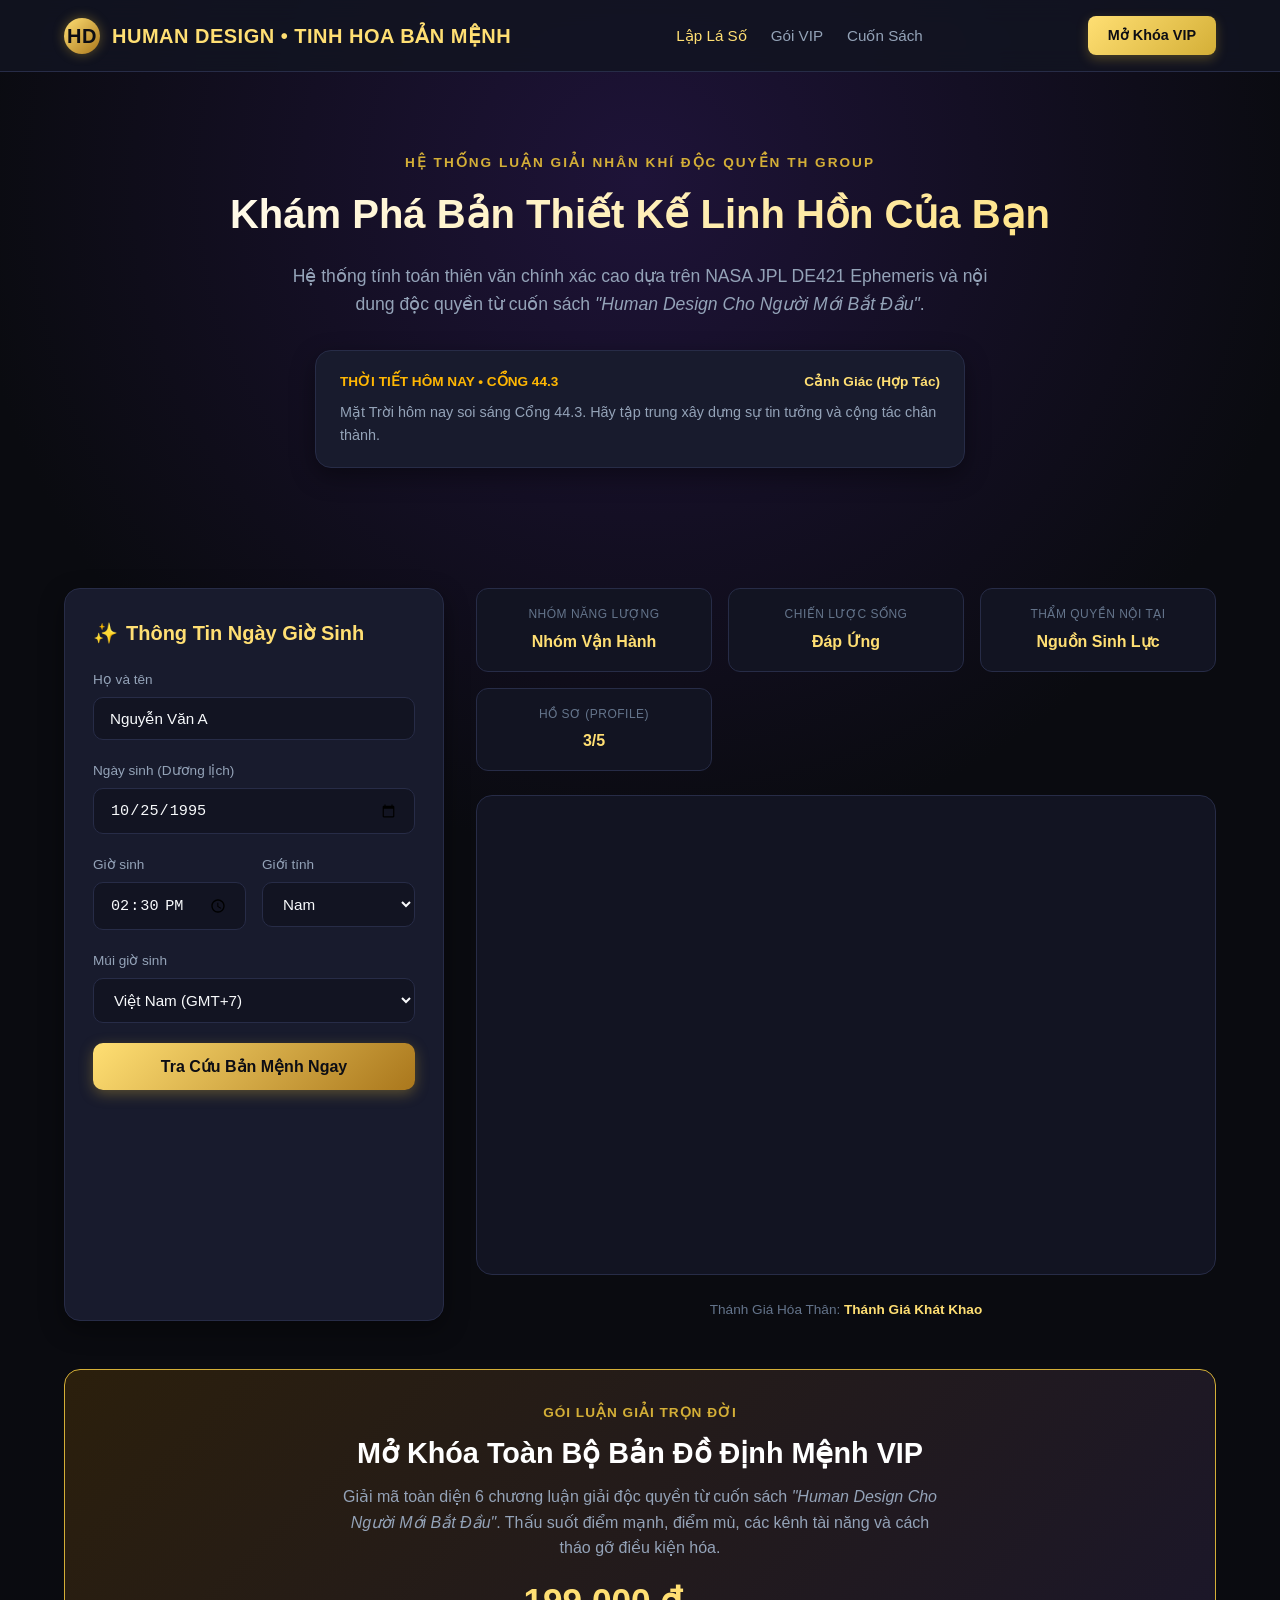
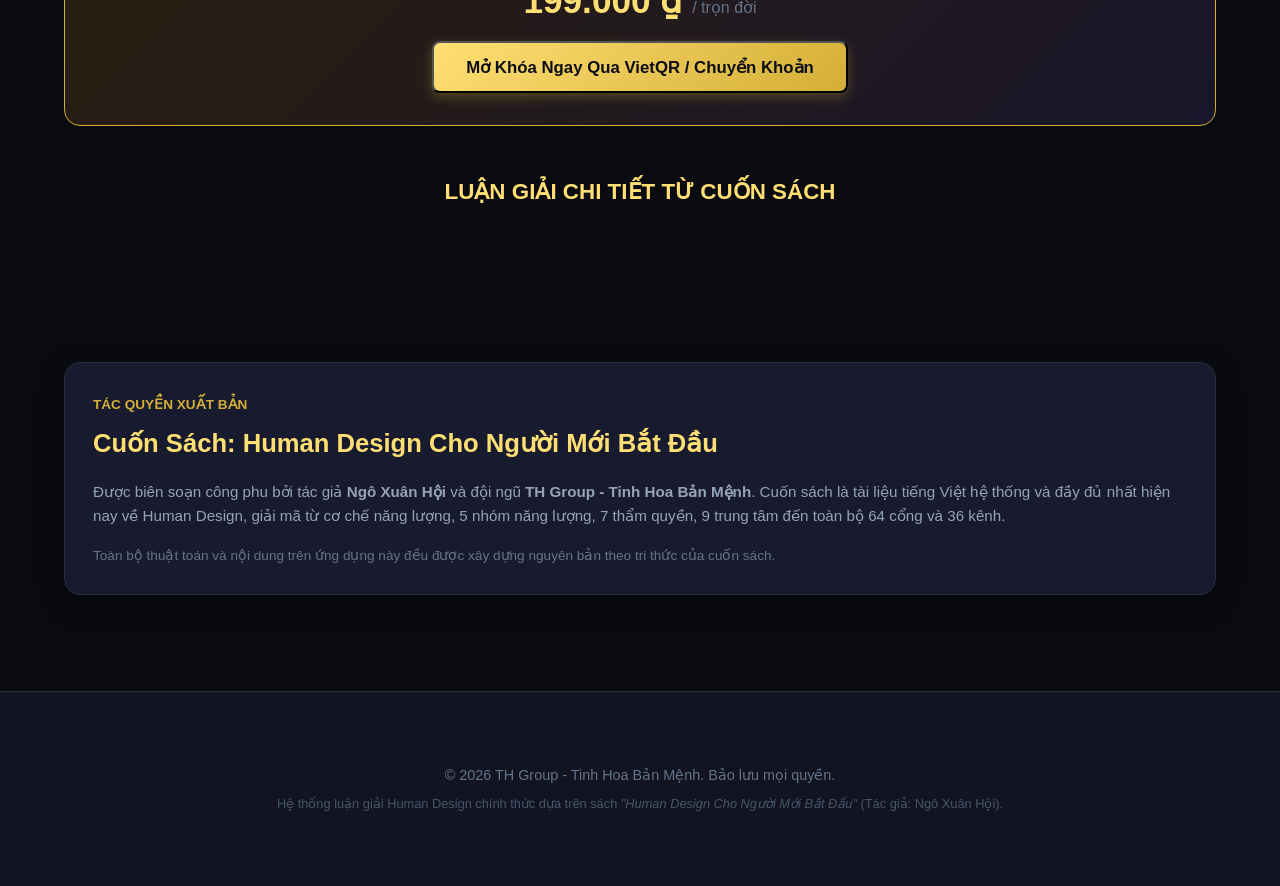
==== web/index.html @ c8da520a "feat: release Human Design Web and Flutter Mobile app" ====
<!DOCTYPE html>
<html lang="vi">
<head>
  <meta charset="UTF-8">
  <meta name="viewport" content="width=device-width, initial-scale=1.0">
  <title>Human Design - Tinh Hoa Bản Mệnh | Tra Cứu Lá Số Nhân Khí & Vận Mệnh</title>
  <meta name="description" content="Nền tảng tra cứu và luận giải Human Design chuyên sâu theo sách 'Human Design Cho Người Mới Bắt Đầu' - TH Group. Tính toán thiên văn NASA JPL DE421 chính xác tuyệt đối.">
  <link rel="stylesheet" href="styles.css">
  <link rel="preconnect" href="https://fonts.googleapis.com">
  <link rel="preconnect" href="https://fonts.gstatic.com" crossorigin>
  <link href="https://fonts.googleapis.com/css2?family=Cinzel:wght@600;700;900&family=Montserrat:wght@400;500;600;700&display=swap" rel="stylesheet">
</head>
<body>
  <div class="cosmic-bg"></div>

  <!-- Header -->
  <header>
    <div class="nav-container">
      <a href="#" class="logo">
        <div class="logo-badge">HD</div>
        <span>HUMAN DESIGN • TINH HOA BẢN MỆNH</span>
      </a>
      <ul class="nav-links">
        <li><a href="#chart-section" class="active">Lập Lá Số</a></li>
        <li><a href="#vip-section">Gói VIP</a></li>
        <li><a href="#book-section">Cuốn Sách</a></li>
      </ul>
      <a href="#vip-section" class="nav-btn" onclick="openPaymentModal()">Mở Khóa VIP</a>
    </div>
  </header>

  <!-- Hero Section -->
  <section class="hero">
    <div class="container">
      <div class="hero-subtitle">HỆ THỐNG LUẬN GIẢI NHÂN KHÍ ĐỘC QUYỀN TH GROUP</div>
      <h1 class="hero-title">Khám Phá Bản Thiết Kế Linh Hồn Của Bạn</h1>
      <p class="hero-desc">
        Hệ thống tính toán thiên văn chính xác cao dựa trên NASA JPL DE421 Ephemeris và nội dung độc quyền từ cuốn sách <em>"Human Design Cho Người Mới Bắt Đầu"</em>.
      </p>

      <!-- Daily Transit Widget -->
      <div class="card" style="max-width: 650px; margin: 0 auto; text-align: left; padding: 1.25rem 1.5rem;" id="daily-transit-box">
        <!-- Rendered by app.js -->
      </div>
    </div>
  </section>

  <!-- Main Chart Section -->
  <section id="chart-section" class="container">
    <div class="main-grid">
      <!-- Cột Trái: Form nhập thông tin -->
      <div class="card">
        <h3 class="card-title">
          <span>✨</span> Thông Tin Ngày Giờ Sinh
        </h3>
        <form id="chart-form">
          <div class="form-group">
            <label class="form-label" for="name-input">Họ và tên</label>
            <input type="text" id="name-input" class="form-input" placeholder="Nguyễn Văn A" value="Nguyễn Văn A" required>
          </div>

          <div class="form-group">
            <label class="form-label" for="date-input">Ngày sinh (Dương lịch)</label>
            <input type="date" id="date-input" class="form-input" value="1995-10-25" required>
          </div>

          <div class="form-row">
            <div class="form-group">
              <label class="form-label" for="time-input">Giờ sinh</label>
              <input type="time" id="time-input" class="form-input" value="14:30" required>
            </div>
            <div class="form-group">
              <label class="form-label" for="gender-input">Giới tính</label>
              <select id="gender-input" class="form-select">
                <option value="Nam">Nam</option>
                <option value="Nữ">Nữ</option>
                <option value="Khác">Khác</option>
              </select>
            </div>
          </div>

          <div class="form-group">
            <label class="form-label" for="tz-input">Múi giờ sinh</label>
            <select id="tz-input" class="form-select">
              <option value="Asia/Ho_Chi_Minh" selected>Việt Nam (GMT+7)</option>
              <option value="Asia/Bangkok">Thái Lan / Đông Nam Á (GMT+7)</option>
              <option value="Asia/Tokyo">Nhật Bản (GMT+9)</option>
              <option value="Europe/London">Vương Quốc Anh (GMT+0)</option>
              <option value="America/New_York">Hoa Kỳ (New York - GMT-5)</option>
              <option value="America/Los_Angeles">Hoa Kỳ (California - GMT-8)</option>
            </select>
          </div>

          <button type="submit" id="submit-btn" class="btn-primary">
            <span>Tra Cứu Bản Mệnh Ngay</span>
          </button>
        </form>
      </div>

      <!-- Cột Phải: Biểu đồ Bodygraph & Tổng quan -->
      <div class="chart-display">
        <!-- Badges tổng quan -->
        <div class="overview-badges">
          <div class="badge-box">
            <div class="badge-label">Nhóm Năng Lượng</div>
            <div class="badge-value" id="res-type">Nhóm Vận Hành</div>
          </div>
          <div class="badge-box">
            <div class="badge-label">Chiến Lược Sống</div>
            <div class="badge-value" id="res-strategy">Đáp Ứng</div>
          </div>
          <div class="badge-box">
            <div class="badge-label">Thẩm Quyền Nội Tại</div>
            <div class="badge-value" id="res-authority">Nguồn Sinh Lực</div>
          </div>
          <div class="badge-box">
            <div class="badge-label">Hồ Sơ (Profile)</div>
            <div class="badge-value" id="res-profile">3/5</div>
          </div>
        </div>

        <!-- Canvas Bodygraph SVG -->
        <div class="bodygraph-wrapper" id="bodygraph-canvas">
          <!-- Rendered via SVG in app.js -->
        </div>

        <div style="text-align: center; font-size: 0.85rem; color: var(--text-muted);">
          Thánh Giá Hóa Thân: <strong style="color: var(--gold-light);" id="res-cross">Thánh Giá Khát Khao</strong>
        </div>
      </div>
    </div>

    <!-- VIP Banner -->
    <div class="vip-banner" id="vip-section">
      <div style="font-size: 0.85rem; color: var(--gold); font-weight: 700; letter-spacing: 1px;">GÓI LUẬN GIẢI TRỌN ĐỜI</div>
      <h2 style="font-size: 1.8rem; color: #fff; margin-top: 0.4rem;">Mở Khóa Toàn Bộ Bản Đồ Định Mệnh VIP</h2>
      <p style="color: var(--text-secondary); max-width: 600px; margin: 0.5rem auto;">
        Giải mã toàn diện 6 chương luận giải độc quyền từ cuốn sách <em>"Human Design Cho Người Mới Bắt Đầu"</em>. Thấu suốt điểm mạnh, điểm mù, các kênh tài năng và cách tháo gỡ điều kiện hóa.
      </p>
      <div class="vip-price">199.000 ₫ <span style="font-size: 1rem; color: var(--text-muted); font-weight: 400;">/ trọn đời</span></div>
      <button class="nav-btn" style="padding: 0.85rem 2rem; font-size: 1.05rem;" onclick="openPaymentModal()">
        Mở Khóa Ngay Qua VietQR / Chuyển Khoản
      </button>
    </div>

    <!-- Danh sách các chương luận giải -->
    <div class="chapters-container">
      <h3 style="color: var(--gold-light); font-size: 1.4rem; margin-bottom: 1.5rem; text-align: center;">
        LUẬN GIẢI CHI TIẾT TỪ CUỐN SÁCH
      </h3>
      <div id="chapters-list">
        <!-- Rendered by app.js -->
      </div>
    </div>
  </section>

  <!-- Giới thiệu cuốn sách -->
  <section id="book-section" class="container" style="margin-top: 4rem;">
    <div class="card" style="display: flex; gap: 2rem; align-items: center; flex-wrap: wrap;">
      <div style="flex: 1; min-width: 280px;">
        <span style="color: var(--gold); font-size: 0.85rem; font-weight: 700;">TÁC QUYỀN XUẤT BẢN</span>
        <h3 style="color: var(--gold-light); font-size: 1.6rem; margin: 0.4rem 0 1rem;">Cuốn Sách: Human Design Cho Người Mới Bắt Đầu</h3>
        <p style="color: var(--text-secondary); font-size: 0.95rem; margin-bottom: 1rem;">
          Được biên soạn công phu bởi tác giả <strong>Ngô Xuân Hội</strong> và đội ngũ <strong>TH Group - Tinh Hoa Bản Mệnh</strong>. Cuốn sách là tài liệu tiếng Việt hệ thống và đầy đủ nhất hiện nay về Human Design, giải mã từ cơ chế năng lượng, 5 nhóm năng lượng, 7 thẩm quyền, 9 trung tâm đến toàn bộ 64 cổng và 36 kênh.
        </p>
        <div style="color: var(--text-muted); font-size: 0.85rem;">
          Toàn bộ thuật toán và nội dung trên ứng dụng này đều được xây dựng nguyên bản theo tri thức của cuốn sách.
        </div>
      </div>
    </div>
  </section>

  <!-- Modal Thanh Toán VietQR -->
  <div class="modal-overlay" id="payment-modal">
    <div class="modal-card">
      <button class="modal-close" onclick="closePaymentModal()">&times;</button>
      <div style="color: var(--gold); font-size: 0.85rem; font-weight: 700; margin-bottom: 0.5rem;">THANH TOÁN AN TOÀN VIETQR</div>
      <h3 style="color: var(--gold-light); font-size: 1.3rem; margin-bottom: 1rem;">Kích Hoạt Luận Giải VIP Trọn Đời</h3>
      
      <!-- Mockup mã QR VietQR -->
      <div style="background: #fff; padding: 1rem; border-radius: 12px; display: inline-block; margin: 0.5rem 0 1rem;">
        <svg width="180" height="180" viewBox="0 0 100 100" fill="#000">
          <rect width="100" height="100" fill="#ffffff"/>
          <!-- Simplified QR code pattern for visual demo -->
          <rect x="10" y="10" width="30" height="30" fill="#000"/>
          <rect x="15" y="15" width="20" height="20" fill="#fff"/>
          <rect x="20" y="20" width="10" height="10" fill="#000"/>
          <rect x="60" y="10" width="30" height="30" fill="#000"/>
          <rect x="65" y="15" width="20" height="20" fill="#fff"/>
          <rect x="70" y="20" width="10" height="10" fill="#000"/>
          <rect x="10" y="60" width="30" height="30" fill="#000"/>
          <rect x="15" y="65" width="20" height="20" fill="#fff"/>
          <rect x="20" y="70" width="10" height="10" fill="#000"/>
          <rect x="50" y="45" width="10" height="10" fill="#000"/>
          <rect x="65" y="65" width="15" height="15" fill="#000"/>
          <rect x="45" y="70" width="10" height="15" fill="#000"/>
        </svg>
      </div>

      <div style="font-size: 1.4rem; font-weight: 800; color: var(--gold-light); margin-bottom: 0.5rem;">199.000 VNĐ</div>
      <p style="color: var(--text-secondary); font-size: 0.85rem; margin-bottom: 1rem;">
        Quét mã qua bất kỳ App Ngân Hàng hoặc Ví Điện Tử (Momo, ZaloPay, ViettelPay). Hệ thống tự động kích hoạt ngay sau 30 giây!
      </p>

      <button class="btn-primary" onclick="alert('Đã ghi nhận thanh toán thành công! Hệ thống mở khóa toàn bộ báo cáo VIP.'); closePaymentModal();">
        Xác Nhận Đã Chuyển Khoản
      </button>
    </div>
  </div>

  <!-- Footer -->
  <footer>
    <div class="container">
      <p>© 2026 TH Group - Tinh Hoa Bản Mệnh. Bảo lưu mọi quyền.</p>
      <p style="margin-top: 0.4rem; font-size: 0.8rem; color: #475569;">
        Hệ thống luận giải Human Design chính thức dựa trên sách <em>"Human Design Cho Người Mới Bắt Đầu"</em> (Tác giả: Ngô Xuân Hội).
      </p>
    </div>
  </footer>

  <script src="app.js"></script>
</body>
</html>
---- web/styles.css ----
:root {
  --bg-dark: #0a0b10;
  --bg-surface: #121422;
  --bg-card: #181b2d;
  --bg-card-hover: #1f233a;
  --border-color: #272c47;
  --gold: #d4af37;
  --gold-light: #ffdf73;
  --gold-dark: #aa771c;
  --red-design: #e63946;
  --yellow-personality: #ffb703;
  --cyan: #00b4d8;
  --purple: #9d4edd;
  --emerald: #2ec4b6;
  --text-main: #f8fafc;
  --text-secondary: #94a3b8;
  --text-muted: #64748b;
  --font-family: 'Segoe UI', -apple-system, BlinkMacSystemFont, Roboto, sans-serif;
}

* {
  box-sizing: border-box;
  margin: 0;
  padding: 0;
}

body {
  background-color: var(--bg-dark);
  color: var(--text-main);
  font-family: var(--font-family);
  line-height: 1.6;
  overflow-x: hidden;
}

/* Background Cosmic Stars */
.cosmic-bg {
  position: fixed;
  top: 0;
  left: 0;
  width: 100vw;
  height: 100vh;
  background: radial-gradient(circle at 50% 20%, #1e1338 0%, #0a0b10 70%);
  z-index: -1;
  pointer-events: none;
}

/* Header & Navigation */
header {
  background: rgba(18, 20, 34, 0.85);
  backdrop-filter: blur(12px);
  border-bottom: 1px solid var(--border-color);
  position: sticky;
  top: 0;
  z-index: 100;
}

.nav-container {
  max-width: 1200px;
  margin: 0 auto;
  padding: 1rem 1.5rem;
  display: flex;
  align-items: center;
  justify-content: space-between;
}

.logo {
  display: flex;
  align-items: center;
  gap: 0.75rem;
  font-weight: 700;
  font-size: 1.25rem;
  color: var(--gold-light);
  text-decoration: none;
  letter-spacing: 0.5px;
}

.logo-badge {
  background: linear-gradient(135deg, var(--gold-light), var(--gold-dark));
  width: 36px;
  height: 36px;
  border-radius: 50%;
  display: flex;
  align-items: center;
  justify-content: center;
  color: #0c0d14;
  font-weight: 900;
  box-shadow: 0 0 12px rgba(212, 175, 55, 0.4);
}

.nav-links {
  display: flex;
  gap: 1.5rem;
  list-style: none;
}

.nav-links a {
  color: var(--text-secondary);
  text-decoration: none;
  font-size: 0.95rem;
  font-weight: 500;
  transition: color 0.2s;
}

.nav-links a:hover, .nav-links a.active {
  color: var(--gold-light);
}

.nav-btn {
  background: linear-gradient(135deg, var(--gold-light), var(--gold));
  color: #0c0d14;
  padding: 0.5rem 1.25rem;
  border-radius: 8px;
  font-weight: 700;
  text-decoration: none;
  font-size: 0.9rem;
  box-shadow: 0 4px 12px rgba(212, 175, 55, 0.3);
  transition: transform 0.2s, box-shadow 0.2s;
}

.nav-btn:hover {
  transform: translateY(-2px);
  box-shadow: 0 6px 16px rgba(212, 175, 55, 0.5);
}

/* Container */
.container {
  max-width: 1200px;
  margin: 0 auto;
  padding: 2rem 1.5rem;
}

/* Hero Section */
.hero {
  text-align: center;
  padding: 3rem 1rem 2rem;
}

.hero-subtitle {
  color: var(--gold);
  text-transform: uppercase;
  font-size: 0.85rem;
  font-weight: 700;
  letter-spacing: 2px;
  margin-bottom: 0.5rem;
}

.hero-title {
  font-size: 2.5rem;
  font-weight: 800;
  background: linear-gradient(135deg, #ffffff, var(--gold-light));
  -webkit-background-clip: text;
  -webkit-text-fill-color: transparent;
  margin-bottom: 1rem;
}

.hero-desc {
  color: var(--text-secondary);
  max-width: 700px;
  margin: 0 auto 2rem;
  font-size: 1.1rem;
}

/* Layout Grid: Form & Chart */
.main-grid {
  display: grid;
  grid-template-columns: 380px 1fr;
  gap: 2rem;
  margin-top: 1.5rem;
}

@media (max-width: 900px) {
  .main-grid {
    grid-template-columns: 1fr;
  }
}

/* Card Container */
.card {
  background: var(--bg-card);
  border: 1px solid var(--border-color);
  border-radius: 16px;
  padding: 1.75rem;
  box-shadow: 0 8px 24px rgba(0, 0, 0, 0.4);
}

.card-title {
  color: var(--gold-light);
  font-size: 1.25rem;
  font-weight: 700;
  margin-bottom: 1.25rem;
  display: flex;
  align-items: center;
  gap: 0.5rem;
}

/* Form Styles */
.form-group {
  margin-bottom: 1.25rem;
}

.form-label {
  display: block;
  font-size: 0.85rem;
  color: var(--text-secondary);
  margin-bottom: 0.4rem;
  font-weight: 500;
}

.form-input, .form-select {
  width: 100%;
  padding: 0.75rem 1rem;
  background: var(--bg-surface);
  border: 1px solid var(--border-color);
  border-radius: 10px;
  color: var(--text-main);
  font-size: 0.95rem;
  outline: none;
  transition: border-color 0.2s;
}

.form-input:focus, .form-select:focus {
  border-color: var(--gold);
}

.form-row {
  display: grid;
  grid-template-columns: 1fr 1fr;
  gap: 1rem;
}

.btn-primary {
  width: 100%;
  padding: 0.85rem;
  background: linear-gradient(135deg, var(--gold-light), var(--gold-dark));
  color: #0c0d14;
  border: none;
  border-radius: 10px;
  font-weight: 700;
  font-size: 1rem;
  cursor: pointer;
  box-shadow: 0 4px 14px rgba(212, 175, 55, 0.35);
  transition: all 0.2s;
  display: flex;
  align-items: center;
  justify-content: center;
  gap: 0.5rem;
}

.btn-primary:hover {
  transform: translateY(-2px);
  box-shadow: 0 6px 20px rgba(212, 175, 55, 0.5);
}

/* Chart Presentation Grid */
.chart-display {
  display: flex;
  flex-direction: column;
  gap: 1.5rem;
}

.overview-badges {
  display: grid;
  grid-template-columns: repeat(auto-fit, minmax(180px, 1fr));
  gap: 1rem;
}

.badge-box {
  background: var(--bg-surface);
  border: 1px solid var(--border-color);
  border-radius: 12px;
  padding: 1rem;
  text-align: center;
}

.badge-label {
  font-size: 0.75rem;
  color: var(--text-muted);
  text-transform: uppercase;
  letter-spacing: 0.5px;
  margin-bottom: 0.3rem;
}

.badge-value {
  color: var(--gold-light);
  font-weight: 700;
  font-size: 1rem;
}

/* Interactive SVG Bodygraph Container */
.bodygraph-wrapper {
  background: var(--bg-surface);
  border: 1px solid var(--border-color);
  border-radius: 16px;
  padding: 1.5rem;
  display: flex;
  justify-content: center;
  align-items: center;
  min-height: 480px;
  position: relative;
}

.bodygraph-svg {
  width: 100%;
  max-width: 480px;
  height: auto;
}

/* Reading Chapters Accordion */
.chapters-container {
  margin-top: 3rem;
}

.chapter-card {
  background: var(--bg-card);
  border: 1px solid var(--border-color);
  border-radius: 14px;
  padding: 1.5rem;
  margin-bottom: 1.25rem;
  transition: border-color 0.2s;
}

.chapter-header {
  display: flex;
  justify-content: space-between;
  align-items: center;
  margin-bottom: 0.75rem;
}

.chapter-badge {
  background: rgba(212, 175, 55, 0.15);
  color: var(--gold-light);
  padding: 0.25rem 0.6rem;
  border-radius: 6px;
  font-size: 0.75rem;
  font-weight: 700;
}

.chapter-title {
  color: var(--text-main);
  font-size: 1.15rem;
  font-weight: 700;
  margin-bottom: 0.5rem;
}

.chapter-content {
  color: var(--text-secondary);
  font-size: 0.95rem;
  line-height: 1.6;
}

/* VIP Banner */
.vip-banner {
  background: linear-gradient(135deg, #2b1f0c, #1a162b);
  border: 1px solid var(--gold);
  border-radius: 16px;
  padding: 2rem;
  text-align: center;
  margin: 3rem 0;
  position: relative;
  overflow: hidden;
}

.vip-price {
  font-size: 2.2rem;
  font-weight: 900;
  color: var(--gold-light);
  margin: 0.75rem 0;
}

/* Modal */
.modal-overlay {
  display: none;
  position: fixed;
  top: 0;
  left: 0;
  width: 100%;
  height: 100%;
  background: rgba(0, 0, 0, 0.75);
  backdrop-filter: blur(8px);
  z-index: 1000;
  align-items: center;
  justify-content: center;
}

.modal-card {
  background: var(--bg-card);
  border: 1px solid var(--gold);
  border-radius: 20px;
  padding: 2rem;
  max-width: 480px;
  width: 90%;
  text-align: center;
  position: relative;
}

.modal-close {
  position: absolute;
  top: 1rem;
  right: 1.25rem;
  background: none;
  border: none;
  color: var(--text-muted);
  font-size: 1.5rem;
  cursor: pointer;
}

/* Footer */
footer {
  border-top: 1px solid var(--border-color);
  background: var(--bg-surface);
  padding: 2.5rem 1.5rem;
  text-align: center;
  color: var(--text-muted);
  font-size: 0.9rem;
  margin-top: 4rem;
}
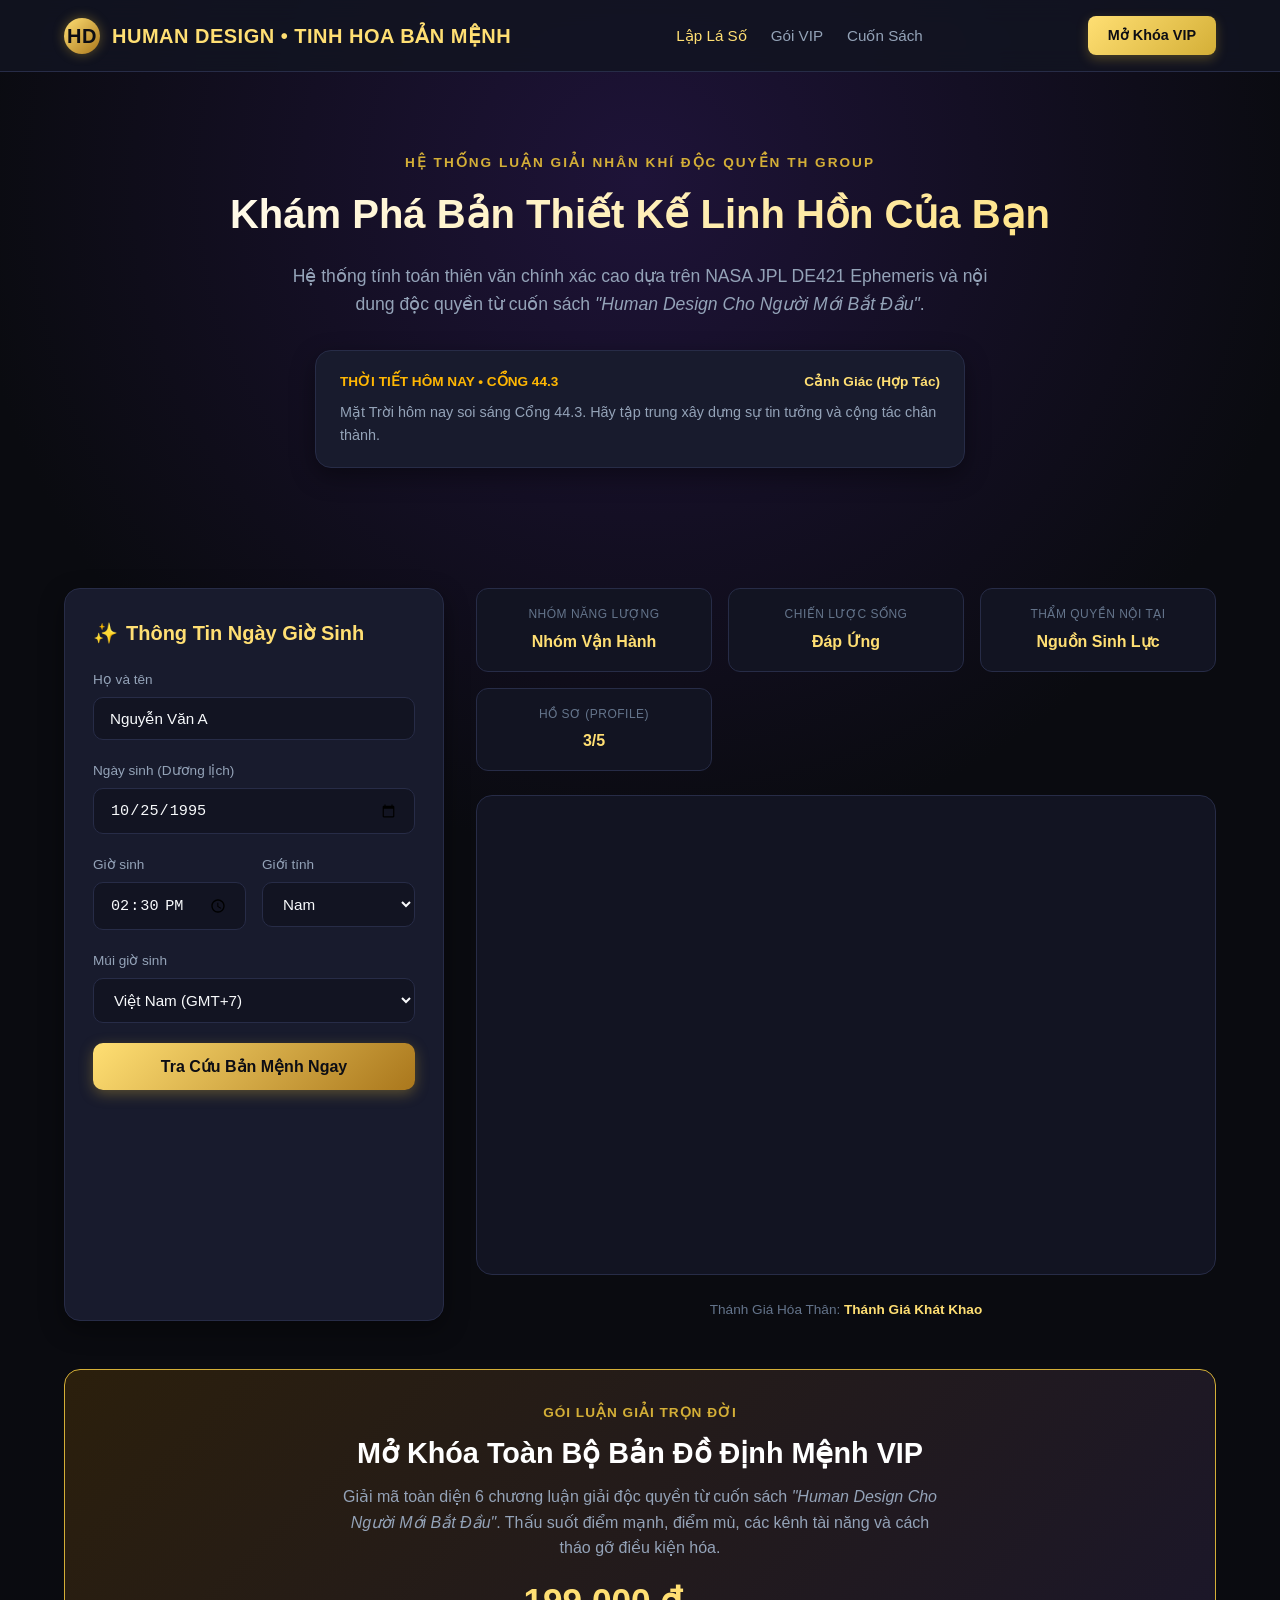
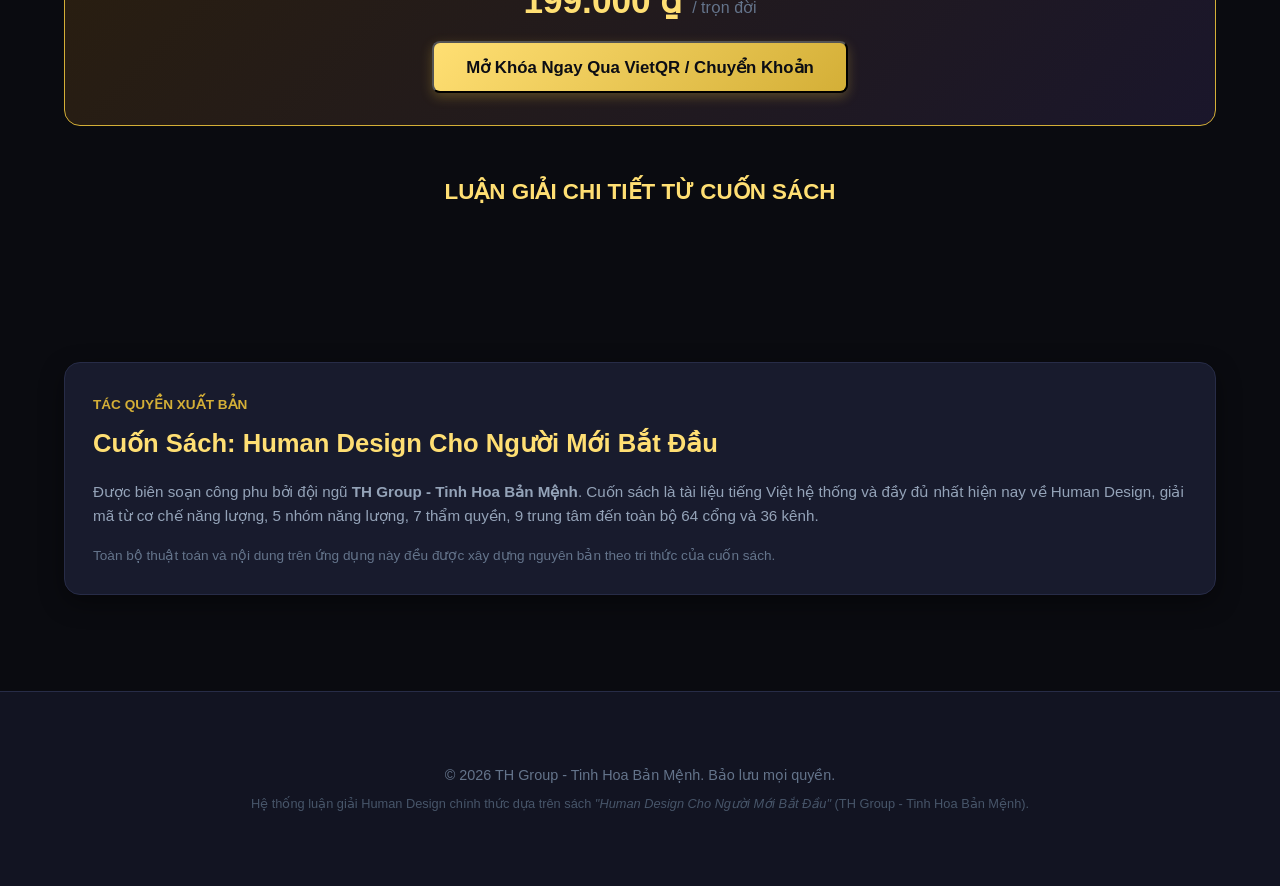
==== commit f03e5128: "fix(web): align chapter text, update book title to Human Design Cho Nguoi Moi Bat Dau and remove aut" ====
--- a/web/index.html
+++ b/web/index.html
@@ -161,7 +161,7 @@
         <span style="color: var(--gold); font-size: 0.85rem; font-weight: 700;">TÁC QUYỀN XUẤT BẢN</span>
         <h3 style="color: var(--gold-light); font-size: 1.6rem; margin: 0.4rem 0 1rem;">Cuốn Sách: Human Design Cho Người Mới Bắt Đầu</h3>
         <p style="color: var(--text-secondary); font-size: 0.95rem; margin-bottom: 1rem;">
-          Được biên soạn công phu bởi tác giả <strong>Ngô Xuân Hội</strong> và đội ngũ <strong>TH Group - Tinh Hoa Bản Mệnh</strong>. Cuốn sách là tài liệu tiếng Việt hệ thống và đầy đủ nhất hiện nay về Human Design, giải mã từ cơ chế năng lượng, 5 nhóm năng lượng, 7 thẩm quyền, 9 trung tâm đến toàn bộ 64 cổng và 36 kênh.
+          Được biên soạn công phu bởi đội ngũ <strong>TH Group - Tinh Hoa Bản Mệnh</strong>. Cuốn sách là tài liệu tiếng Việt hệ thống và đầy đủ nhất hiện nay về Human Design, giải mã từ cơ chế năng lượng, 5 nhóm năng lượng, 7 thẩm quyền, 9 trung tâm đến toàn bộ 64 cổng và 36 kênh.
         </p>
         <div style="color: var(--text-muted); font-size: 0.85rem;">
           Toàn bộ thuật toán và nội dung trên ứng dụng này đều được xây dựng nguyên bản theo tri thức của cuốn sách.
@@ -213,7 +213,7 @@
     <div class="container">
       <p>© 2026 TH Group - Tinh Hoa Bản Mệnh. Bảo lưu mọi quyền.</p>
       <p style="margin-top: 0.4rem; font-size: 0.8rem; color: #475569;">
-        Hệ thống luận giải Human Design chính thức dựa trên sách <em>"Human Design Cho Người Mới Bắt Đầu"</em> (Tác giả: Ngô Xuân Hội).
+        Hệ thống luận giải Human Design chính thức dựa trên sách <em>"Human Design Cho Người Mới Bắt Đầu"</em> (TH Group - Tinh Hoa Bản Mệnh).
       </p>
     </div>
   </footer>
